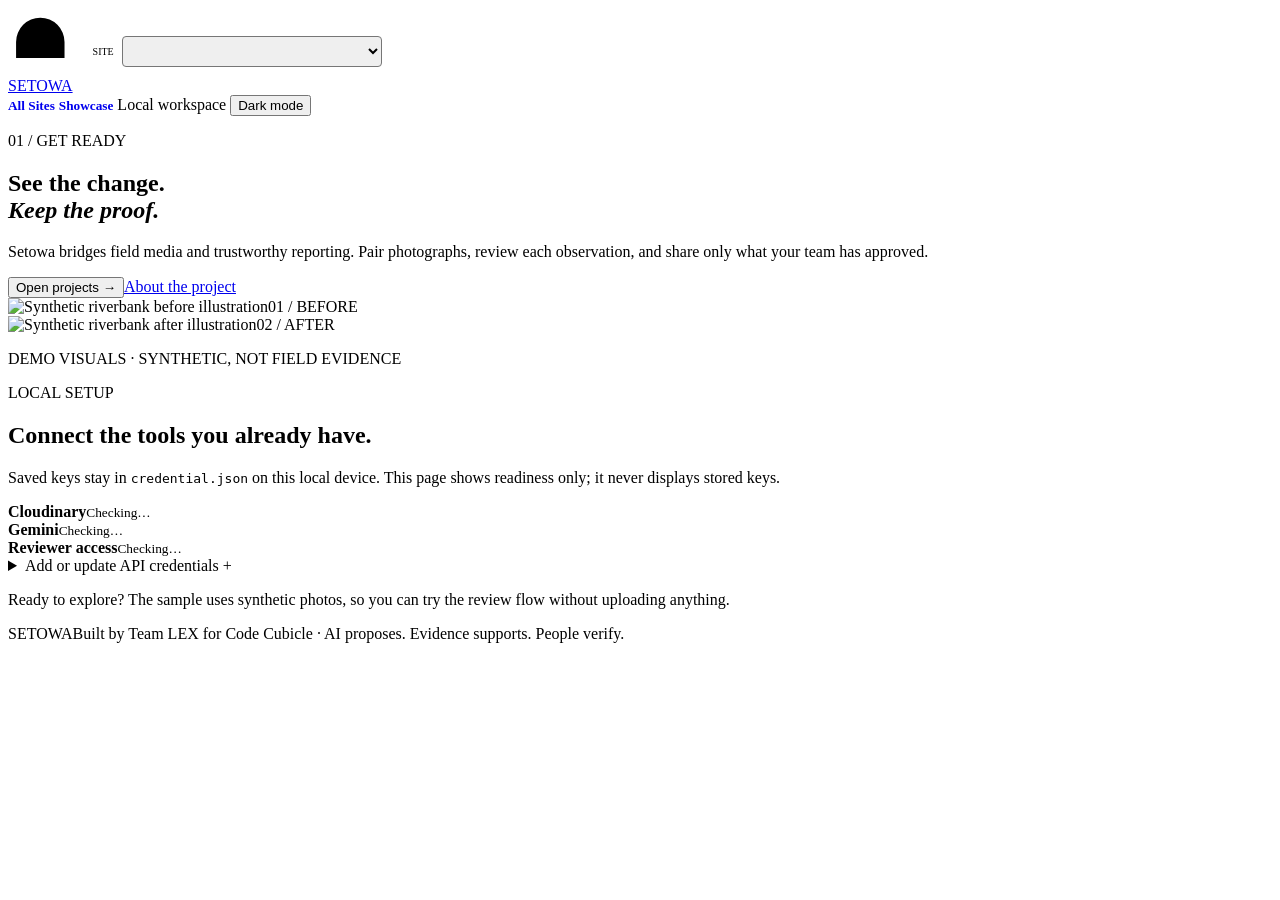
==== backend/app/demo/index.html @ f1ac45c8 "feat: prepare semantic discovery and gated pilot workspace" ====
<!doctype html>
<html lang="en">
<head>
  <meta charset="utf-8">
  <meta name="viewport" content="width=device-width, initial-scale=1">
  <meta name="referrer" content="no-referrer">
  <meta name="description" content="Setowa helps teams turn cleanup media into reviewed, evidence-linked reports.">
  <title>Setowa — Evidence workspace</title>
  <link rel="icon" href="/demo/favicon.svg" type="image/svg+xml">
  <link rel="stylesheet" href="/demo/styles.css?v=6">
  <script src="/demo/app.js?v=6" defer></script>
</head>
<body>
  <header class="topbar">
    <div style="display:flex; align-items:center; gap:20px; flex-wrap:wrap;">
      <a class="brand" href="/showcase/" aria-label="Setowa home"><svg class="brand-symbol" viewBox="0 0 40 40" aria-hidden="true"><path d="M5 31V21a15 15 0 0 1 30 0v10M5 31h30"/></svg><span>SETOWA</span></a>
      <div id="topbar-project-container" style="display:flex; align-items:center; gap:8px;">
        <label for="topbar-site-select" class="kicker" style="margin:0; font-size:10px;">SITE</label>
        <select id="topbar-site-select" aria-label="Select active site" style="margin:0; padding:6px 10px; font-size:13px; font-weight:600; min-width:260px; max-width:380px; border-radius:4px;"></select>
      </div>
    </div>
    <nav class="top-actions" aria-label="Primary navigation">
      <a id="nav-projects" href="#projects" class="top-action-link" style="text-decoration:none; font-size:0.83rem; font-weight:700;">All Sites</a>
      <a href="/showcase/" class="top-action-link" style="text-decoration:none; font-size:0.83rem; font-weight:700;">Showcase</a>
      <span id="session-label" class="session-label">Local workspace</span>
      <button id="theme-toggle" class="theme-toggle" type="button" aria-label="Switch to dark mode">Dark mode</button>
    </nav>
  </header>

  <main>
    <p id="notice" class="notice" role="status" aria-live="polite" hidden></p>

    <section id="setup-page" class="page setup-page" aria-labelledby="setup-title">
      <div class="setup-hero">
        <div class="hero-copy">
          <p class="kicker">01 / GET READY</p>
          <h1 id="setup-title">See the change.<br><em>Keep the proof.</em></h1>
          <p class="hero-lede">Setowa bridges field media and trustworthy reporting. Pair photographs, review each observation, and share only what your team has approved.</p>
          <div class="hero-actions"><button id="enter-workspace" class="button primary" type="button">Open projects <span aria-hidden="true">→</span></button><a class="text-link" href="/showcase/">About the project</a></div>
        </div>
        <div class="hero-visual" aria-label="Preview of the synthetic riverbank before and after images">
          <div class="hero-photo"><img src="/demo/sample-media/river-before-synthetic.png" alt="Synthetic riverbank before illustration"><span>01 / BEFORE</span></div>
          <div class="hero-photo second"><img src="/demo/sample-media/river-after-synthetic.png" alt="Synthetic riverbank after illustration"><span>02 / AFTER</span></div>
          <p>DEMO VISUALS · SYNTHETIC, NOT FIELD EVIDENCE</p>
        </div>
      </div>

      <div class="setup-lower">
        <div class="setup-intro"><p id="setup-mode-label" class="kicker">LOCAL SETUP</p><h2 id="setup-mode-title">Connect the tools you already have.</h2><p id="setup-mode-description">Saved keys stay in <code>credential.json</code> on this local device. This page shows readiness only; it never displays stored keys.</p></div>
        <div class="setup-panel">
          <div class="service-status"><div><span id="cloudinary-dot" class="status-dot"></span><strong>Cloudinary</strong><small id="cloudinary-status">Checking…</small></div><div><span id="gemini-dot" class="status-dot"></span><strong>Gemini</strong><small id="gemini-status">Checking…</small></div><div><span id="reviewer-dot" class="status-dot"></span><strong>Reviewer access</strong><small id="reviewer-status">Checking…</small></div></div>
          <form id="pilot-token-form" class="pilot-token-form" autocomplete="off" hidden><label for="pilot-token">Reviewer token<input id="pilot-token" type="password" autocomplete="off" spellcheck="false" required placeholder="Enter your pilot reviewer token"></label><button class="button primary" type="submit">Connect to workspace →</button><p class="meta">The token stays in this tab's memory and clears on reload. Provider keys belong in the Render service configuration, never in this form.</p></form>
          <details id="credential-details" class="credential-details"><summary>Add or update API credentials <span aria-hidden="true">+</span></summary>
            <form id="credential-form" autocomplete="off">
              <p>Leave a field blank to keep its saved value. Provider keys are never sent back to this page.</p>
              <div class="form-grid"><label>Cloud name<input name="cloud_name" autocomplete="off" placeholder="Your Cloudinary cloud name"></label><label>Cloudinary API key<input name="cloudinary_api_key" type="password" autocomplete="new-password" placeholder="Leave blank to keep saved key"></label><label>Cloudinary API secret<input name="cloudinary_api_secret" type="password" autocomplete="new-password" placeholder="Leave blank to keep saved secret"></label><label>Gemini API key <span class="optional">optional</span><input name="gemini_api_key" type="password" autocomplete="new-password" placeholder="Leave blank to keep saved key"></label></div>
              <button class="button secondary" type="submit">Save credentials locally</button>
            </form>
          </details>
          <p class="setup-help">Ready to explore? The sample uses synthetic photos, so you can try the review flow without uploading anything.</p>
        </div>
      </div>
    </section>

    <section id="projects-page" class="page projects-page" aria-labelledby="projects-title" hidden>
      <div class="page-heading"><div><p class="kicker">02 / PROJECT LIBRARY</p><h1 id="projects-title">Your cleanup sites<span class="period">.</span></h1><p>Choose a project, then open a site and its dated visits.</p><label for="library-project-select">Project<select id="library-project-select" aria-label="Filter sites by project"></select></label></div><div style="display:flex;gap:8px;flex-wrap:wrap;"><button id="new-parent-project-button" class="button secondary" type="button">+ New project</button><button id="new-project-button" class="button secondary" type="button">+ New site</button></div></div>
      <div id="project-list" class="project-grid" aria-live="polite"></div>
      <section id="new-parent-project-panel" class="new-project-panel" hidden aria-labelledby="new-parent-project-title">
        <div><p class="kicker">NEW PROJECT</p><h2 id="new-parent-project-title">Group your cleanup sites.</h2></div>
        <form id="parent-project-form" class="project-form"><div class="form-grid"><label>Project name<input name="name" required maxlength="120" placeholder="Coastal cleanup program"></label><label>Project ID<input name="id" required pattern="[a-z0-9][a-z0-9_-]{0,63}" placeholder="coastal-cleanup"></label><label class="full-width">Description<textarea name="description" maxlength="600" rows="2"></textarea></label></div><button class="button primary" type="submit">Create project →</button></form>
      </section>
      <section id="new-project-panel" class="new-project-panel" hidden aria-labelledby="new-project-title">
        <div><p class="kicker">NEW SITE</p><h2 id="new-project-title">Name the place you’re documenting.</h2><p>Choose its parent project, then record dated visits and media.</p></div>
        <form id="site-form" class="project-form"><div class="form-grid"><label>Project<select name="project_id" id="site-project-select" required></select></label><label>Site name<input name="name" required maxlength="120" placeholder="River Bend cleanup"></label><label>Site ID<input name="id" required pattern="[a-z0-9][a-z0-9_-]{0,63}" placeholder="river-bend"></label><label>Location<input name="location" maxlength="120" placeholder="Area, city or coordinates"></label><label class="full-width">What is this site documenting?<textarea name="description" maxlength="600" rows="3" placeholder="A short description of the site and cleanup work"></textarea></label></div><button class="button primary" type="submit">Create site <span aria-hidden="true">→</span></button></form>
      </section>
    </section>

    <section id="project-page" class="page project-page" aria-labelledby="project-title" hidden>
      <div class="project-heading">
        <div class="project-heading-row">
          <div>
            <div style="display:flex; align-items:center; gap:10px; margin-bottom:6px; flex-wrap:wrap;">
              <a href="#projects" class="back-link" style="margin:0;">← All sites</a>
              <span style="color:var(--line,#445047); font-size:12px;">|</span>
              <p id="project-kicker" class="kicker" style="margin:0;">SETOWA SITE WORKSPACE</p>
              <span style="color:var(--line,#445047); font-size:12px;">|</span>
              <label for="site-select" style="font-size:12px; margin:0; display:flex; align-items:center; gap:6px;">
                <span class="meta" style="font-size:11px; text-transform:uppercase; letter-spacing:0.5px;">Site:</span>
                <select id="site-select" aria-label="Select cleanup site" style="padding:2px 8px; border-radius:4px; font-size:12px; font-weight:600; background:var(--surface,#fff); color:var(--text,#111); border:1px solid var(--line,#ddd);"></select>
              </label>
            </div>
            <h1 id="project-title">Loading project…</h1>
            <p id="project-subtitle"></p>
          </div>
          <div style="display:flex; flex-direction:column; align-items:flex-end; gap:8px;">
            <span id="project-badge" class="project-badge">EVIDENCE RECORD</span>
            <div id="integration-status" class="sidebar-status" style="font-size:11px; text-align:right; margin:0; padding:0; border:0;"></div>
          </div>
        </div>

        <!-- SETOWA 5-Stage Primary Workspace Navigation -->
        <nav class="workspace-main-nav" aria-label="SETOWA Platform Stages">
          <button data-tab="media-library" class="tab-button workspace-nav-btn active" id="nav-btn-media" type="button">
            <span class="nav-step">01</span>
            <div class="nav-text">
              <strong>Media</strong>
              <small>Pipeline &amp; Frame Analytics</small>
            </div>
          </button>
          <button data-tab="skills" class="tab-button workspace-nav-btn" id="nav-btn-skills" type="button">
            <span class="nav-step">02</span>
            <div class="nav-text">
              <strong>Skills</strong>
              <small>Runtime Registry &amp; Tester</small>
            </div>
          </button>
          <button data-tab="workflows" class="tab-button workspace-nav-btn" id="nav-btn-workflows" type="button">
            <span class="nav-step">03</span>
            <div class="nav-text">
              <strong>Workflows</strong>
              <small>Visual Studio DAG</small>
            </div>
          </button>
          <button data-tab="review" class="tab-button workspace-nav-btn" id="nav-btn-review" type="button">
            <span class="nav-step">04</span>
            <div class="nav-text">
              <strong>Review &amp; Evidence</strong>
              <small>Verification &amp; Trust Layer</small>
            </div>
          </button>
          <button data-tab="impact" class="tab-button workspace-nav-btn" id="nav-btn-impact" type="button">
            <span class="nav-step">05</span>
            <div class="nav-text">
              <strong>Impact Story</strong>
              <small>Timeline &amp; Public Share</small>
            </div>
          </button>
          <button data-tab="discovery" class="tab-button workspace-nav-btn" type="button">
            <span class="nav-step">06</span><div class="nav-text"><strong>Discover</strong><small>Semantic evidence search</small></div>
          </button>
          <button data-tab="campaign" class="tab-button workspace-nav-btn" type="button">
            <span class="nav-step">07</span><div class="nav-text"><strong>Campaign</strong><small>Grounded drafts</small></div>
          </button>
        </nav>
      </div>

      <div class="project-layout full-width-layout">
        <div class="project-content full-width-content">
          <div id="synthetic-banner" class="synthetic-banner" hidden><strong>Demo scenario</strong><span>This workspace contains synthetic or unverified media. Dates and field claims are illustrative, and no impact is established.</span></div>


          <section id="tab-overview" class="tab-panel" aria-labelledby="overview-title">
            <div class="content-title"><p class="kicker">PROJECT OVERVIEW</p><h2 id="overview-title">A record of what changed.</h2><p id="overview-description"></p></div>
            <div class="summary-grid" aria-label="Project summary"><div><strong id="visit-count">0</strong><span>Visits</span></div><div><strong id="photo-count">0</strong><span>Photos</span></div><div><strong id="observation-count">0</strong><span>Observations</span></div><div><strong id="approved-count">0</strong><span>Approved</span></div></div>
            <div class="overview-columns"><div class="paper-card"><p class="kicker">YOUR NEXT STEP</p><h3 id="next-step-title">Start with a visit</h3><p id="next-step-copy">Record when this site was visited and add permissioned photos.</p><button id="next-step-button" class="button primary" type="button">Continue →</button></div><div class="paper-card muted-card"><p class="kicker">THE METHOD</p><ol class="method-list"><li><span>01</span> Record visits and photos</li><li><span>02</span> Compare the same location</li><li><span>03</span> Approve or reject observations</li><li><span>04</span> Export reviewed evidence</li></ol></div></div>
            <details class="details-editor"><summary>Edit project details</summary><form id="site-edit-form" class="project-form"><div class="form-grid"><label>Project name<input name="name" required maxlength="120"></label><label>Location<input name="location" maxlength="120"></label><label class="full-width">Description<textarea name="description" maxlength="600" rows="3"></textarea></label></div><button class="button secondary" type="submit">Save project details</button></form></details>
          </section>

          <section id="tab-visits" class="tab-panel" hidden aria-labelledby="visits-title"><div class="content-title"><p class="kicker">01 / FIELD RECORD</p><h2 id="visits-title">Visits & photographs.</h2><p>One date per visit. Use photos you have permission to upload.</p></div>
            <form id="visit-form" class="paper-card compact-form"><div class="form-grid"><label>Visit date<input name="visited_on" type="date" required></label><label>Visit label<input name="label" required maxlength="120" placeholder="Before cleanup"></label></div><button class="button primary" type="submit">Add visit</button></form>
            <label class="search-label">Search visits or photo sources<input id="media-filter" type="search" placeholder="Type a date, visit, or source"></label><div id="visits" class="visit-grid empty">No visits yet.</div>
          </section>

          <section id="tab-media-library" class="tab-panel" hidden aria-labelledby="media-library-title">
            <div class="content-title">
              <p class="kicker">01B / MEDIA ASSET PIPELINE</p>
              <h2 id="media-library-title">Media library & bulk ingestion.</h2>
              <p>Store, transform, and deliver environmental evidence via Cloudinary with derived poster frames, responsive previews, and video processing.</p>
            </div>

            <div class="media-library-toolbar">
              <div class="media-filters">
                <label>Media Type
                  <select id="media-type-filter">
                    <option value="">All media (Images & Videos)</option>
                    <option value="image">Images only</option>
                    <option value="video">Videos only</option>
                  </select>
                </label>
                <label>Permission Status
                  <select id="media-perm-filter">
                    <option value="">All permissions</option>
                    <option value="granted">Granted</option>
                    <option value="pending_verification">Pending verification</option>
                    <option value="revoked">Revoked</option>
                  </select>
                </label>
                <label>AI Intelligence
                  <select id="media-ai-status-filter">
                    <option value="">All AI status</option>
                    <option value="analyzed">Analyzed</option>
                    <option value="uncertain">Uncertain</option>
                    <option value="insufficient_evidence">Insufficient evidence</option>
                    <option value="unanalyzed">Unanalyzed</option>
                  </select>
                </label>
                <label class="media-search-label">Search collection
                  <input id="media-search-input" type="search" placeholder="Search by filename, source, or ID...">
                </label>
                <label class="media-tag-label">AI Tag / Signal
                  <input id="media-tag-input" type="search" placeholder="Filter by tag (vegetation, debris...)...">
                </label>
              </div>
            </div>

            <details id="bulk-upload-details" class="bulk-upload-panel paper-card">
              <summary><strong>+ Bulk Ingest Media Collection</strong> <span>Upload multiple files ▾</span></summary>
              <form id="bulk-upload-form" class="bulk-form">
                <p>Select multiple photographs (JPEG, PNG, WebP) and MP4/WebM videos. The Setowa media pipeline uploads directly to Cloudinary, extracts metadata and duration, generates responsive previews and video poster frames, and links the collection to this project.</p>
                <div class="form-grid">
                  <label class="full-width">Media Files (Multiple images or videos)
                    <input id="bulk-files-input" type="file" multiple accept="image/jpeg,image/png,image/webp,video/mp4,video/webm,video/quicktime" required>
                  </label>
                  <label>Collection Date
                    <input id="bulk-date-input" type="date" required>
                  </label>
                  <label>Permission Status
                    <select id="bulk-perm-select">
                      <option value="granted">Granted (Verified consent)</option>
                      <option value="pending_verification">Pending verification</option>
                      <option value="revoked">Revoked</option>
                    </select>
                  </label>
                  <label class="full-width">Source Attribution
                    <input id="bulk-source-input" maxlength="200" required placeholder="e.g. Ranger Drone Sweep / Cleanup Team Volunteer">
                  </label>
                </div>
                <div class="bulk-actions-row">
                  <button id="bulk-submit-btn" class="button primary" type="submit">Ingest Collection to Cloudinary →</button>
                  <span id="bulk-upload-status" class="bulk-status-text"></span>
                </div>
                <div id="bulk-results-box" class="bulk-results-box" hidden></div>
              </form>
            </details>

            <div id="media-library-grid" class="media-library-grid empty">No media assets found.</div>
          </section>

          <section id="tab-skills" class="tab-panel" hidden aria-labelledby="skills-title">
            <div class="content-title">
              <p class="kicker">01C / VISUAL INTELLIGENCE SKILLS</p>
              <h2 id="skills-title">Setowa Skill Registry & Runtime.</h2>
              <p>Reusable, versioned visual-AI and deterministic capabilities consuming typed inputs and producing structured, verifiable outputs.</p>
            </div>

            <div class="skills-header-row">
              <span class="skills-count-badge" id="skills-count-badge">2 Skills Registered</span>
              <p class="skills-disclaimer">ℹ Skills declare typed inputs, outputs, and permissions. AI confidence reflects model certainty, not factual accuracy.</p>
            </div>

            <div id="skills-list-grid" class="skills-grid"></div>

            <div id="skill-tester-panel" class="skill-tester-panel paper-card" hidden>
              <div class="tester-header">
                <div>
                  <h3 id="tester-skill-title">Test Skill</h3>
                  <p id="tester-skill-desc"></p>
                </div>
                <button type="button" id="close-tester-btn" class="button button-small secondary">✕ Close</button>
              </div>
              <form id="skill-test-form">
                <div id="tester-inputs-container" class="form-grid"></div>
                <div class="tester-actions-row">
                  <button id="run-skill-btn" class="button primary" type="submit">Execute Skill →</button>
                  <span id="skill-run-status" class="bulk-status-text"></span>
                </div>
              </form>
              <div id="skill-run-output" class="skill-run-output" hidden>
                <h4>Execution Result</h4>
                <div class="skill-result-meta" id="skill-result-meta"></div>
                <pre id="skill-result-json" class="report-json-view"></pre>
              </div>
            </div>
          </section>

          <section id="tab-workflows" class="tab-panel" hidden aria-labelledby="workflows-title">
            <div class="content-title">
              <p class="kicker">01D / COMPOSABLE WORKFLOW STUDIO</p>
              <h2 id="workflows-title">Visual Workflow Engine & Builder.</h2>
              <p>Compose reusable Setowa Skills into declarative Directed Acyclic Graph (DAG) pipelines with dependency tracking and topological execution.</p>
            </div>

            <!-- Workflow Studio Toolbar -->
            <div class="wf-toolbar paper-card">
              <div class="wf-toolbar-left">
                <label class="wf-select-label">Workflow:
                  <select id="wf-selector"></select>
                </label>
                <input id="wf-name-input" type="text" placeholder="Workflow Name" class="wf-name-input" value="New Workflow">
                <input id="wf-version-input" type="text" placeholder="1.0.0" class="wf-version-input" value="1.0.0" style="width: 70px;">
              </div>
              <div class="wf-toolbar-right">
                <span id="wf-status-badge" class="badge">Draft</span>
                <button id="wf-new-btn" type="button" class="button secondary button-small">+ New</button>
                <button id="wf-validate-btn" type="button" class="button secondary button-small">Validate</button>
                <button id="wf-save-btn" type="button" class="button secondary button-small">Save</button>
                <button id="wf-run-btn" type="button" class="button primary button-small">▶ Run</button>
                <button id="wf-clear-btn" type="button" class="button secondary button-small">Clear</button>
              </div>
            </div>

            <div id="wf-validation-alert" class="pair-warning" hidden></div>

            <!-- Workflow 3-Column Studio -->
            <div class="wf-studio-grid">
              <!-- Left: Skill Palette -->
              <div class="wf-palette-col paper-card">
                <div class="wf-col-header">
                  <h4>Skill Palette</h4>
                  <small>Click to add node</small>
                </div>
                <div id="wf-palette-list" class="wf-palette-list"></div>
              </div>

              <!-- Center: Interactive Canvas -->
              <div class="wf-canvas-col paper-card">
                <div class="wf-col-header">
                  <h4>DAG Canvas</h4>
                  <small id="wf-canvas-meta">0 nodes, 0 edges</small>
                </div>
                <div id="wf-canvas-container" class="wf-canvas-container">
                  <svg id="wf-canvas-svg" class="wf-canvas-svg"></svg>
                  <div id="wf-canvas-nodes" class="wf-canvas-nodes">
                    <div id="wf-canvas-empty" class="wf-canvas-empty">
                      <p><strong>Canvas is empty</strong></p>
                      <p>Select a skill from the palette on the left or load an existing workflow from the toolbar above.</p>
                    </div>
                  </div>
                </div>
              </div>

              <!-- Right: Node Inspector -->
              <div class="wf-inspector-col paper-card">
                <div class="wf-col-header">
                  <h4>Node Inspector</h4>
                </div>
                <div id="wf-inspector-content" class="wf-inspector-content">
                  <p class="muted">Select a node on the canvas to configure its inputs and connections.</p>
                </div>
              </div>
            </div>

            <!-- Bottom: Execution & Results Panel -->
            <div id="wf-execution-panel" class="wf-execution-panel paper-card">
              <div class="wf-exec-header">
                <div>
                  <h3>Workflow Execution</h3>
                  <p>Trigger execution with typed inputs and inspect topological step results.</p>
                </div>
                <div id="wf-exec-status-badge" class="badge">Idle</div>
              </div>

              <form id="wf-exec-form" class="compact-form">
                <div id="wf-exec-inputs" class="form-grid"></div>
                <div class="bulk-actions-row">
                  <button id="wf-exec-submit-btn" class="button primary" type="submit">Execute Workflow →</button>
                  <span id="wf-exec-status-text" class="bulk-status-text"></span>
                </div>
              </form>

              <div id="wf-exec-results" class="wf-exec-results" hidden>
                <div class="wf-exec-metrics-row">
                  <div><strong>Status:</strong> <span id="wf-res-status"></span></div>
                  <div><strong>Duration:</strong> <span id="wf-res-duration"></span></div>
                  <div><strong>Execution ID:</strong> <code id="wf-res-id"></code></div>
                </div>
                <h4>Topological Step Results</h4>
                <div id="wf-res-steps" class="wf-res-steps-grid"></div>
                <div class="wf-res-details-box">
                  <h4>Selected Step Details</h4>
                  <pre id="wf-step-detail-json" class="report-json-view">Click any step above to inspect its inputs, outputs, errors, and telemetry.</pre>
                </div>
              </div>
            </div>
          </section>

          <section id="tab-compare" class="tab-panel" hidden aria-labelledby="pair-title">
            <div class="evidence-subnav" aria-label="Review and evidence sub-sections">
              <button type="button" class="evidence-subnav-btn active" data-sub="compare" onclick="location.hash=location.hash.replace(/\/[a-z-]+$/, '/compare')">⇄ 01 Compare Pairs &amp; AI Draft</button>
              <button type="button" class="evidence-subnav-btn" data-sub="review" onclick="location.hash=location.hash.replace(/\/[a-z-]+$/, '/review')">✓ 02 Human Review &amp; Approval</button>
              <button type="button" class="evidence-subnav-btn" data-sub="report" onclick="location.hash=location.hash.replace(/\/[a-z-]+$/, '/report')">📄 03 Reviewed Report &amp; Records</button>
            </div>
            <div class="content-title"><p class="kicker">04A / VISUAL COMPARISON</p><h2 id="pair-title">Put two moments side by side.</h2><p>Choose photos from different visits to the same site. The AI may refuse an unreliable comparison.</p></div>
            <div class="pair-grid">
              <label>Before photo
                <select id="before-select"></select>
                <div id="before-card" class="pair-provenance-card" hidden>
                  <div class="provenance-img-wrap"><img id="before-preview" class="pair-preview" alt="Before selection preview"><button type="button" class="zoom-btn" data-target="before-preview" aria-label="Zoom before image">⤢ Enlarge</button></div>
                  <div class="provenance-info"><div class="provenance-header"><strong>Before Visit</strong><span id="before-perm-badge" class="badge granted">Granted</span></div><p id="before-visit-info" class="meta"></p><p id="before-source-info" class="meta"></p><span class="cloudinary-tag">☁ Cloudinary Verified</span></div>
                </div>
              </label>
              <label>After photo
                <select id="after-select"></select>
                <div id="after-card" class="pair-provenance-card" hidden>
                  <div class="provenance-img-wrap"><img id="after-preview" class="pair-preview" alt="After selection preview"><button type="button" class="zoom-btn" data-target="after-preview" aria-label="Zoom after image">⤢ Enlarge</button></div>
                  <div class="provenance-info"><div class="provenance-header"><strong>After Visit</strong><span id="after-perm-badge" class="badge granted">Granted</span></div><p id="after-visit-info" class="meta"></p><p id="after-source-info" class="meta"></p><span class="cloudinary-tag">☁ Cloudinary Verified</span></div>
                </div>
              </label>
            </div>
            <div id="pair-validation-warning" class="pair-warning" hidden></div>
            <div class="stage-toggle-row"><span>Comparison display:</span><button id="toggle-stage-view" class="button button-small secondary" type="button">Switch to Reveal Slider</button></div>
            <div id="comparison-stage" class="comparison-stage" hidden><img id="comparison-after" alt="Selected after image"><img id="comparison-before" alt="Selected before image"><span class="comparison-label before-label">Before</span><span class="comparison-label after-label">After</span><label class="comparison-control">Drag to reveal<input id="comparison-range" type="range" min="0" max="100" value="50" aria-label="Reveal before versus after image"></label></div>
            <div class="compare-actions"><button id="compare" class="button primary" type="button">Compare and draft observation</button><p id="compare-hint">A valid pair needs two dated photos.</p></div>
          </section>

          <section id="tab-review" class="tab-panel" hidden aria-labelledby="review-title">
            <div class="evidence-subnav" aria-label="Review and evidence sub-sections">
              <button type="button" class="evidence-subnav-btn" data-sub="compare" onclick="location.hash=location.hash.replace(/\/[a-z-]+$/, '/compare')">⇄ 01 Compare Pairs &amp; AI Draft</button>
              <button type="button" class="evidence-subnav-btn active" data-sub="review" onclick="location.hash=location.hash.replace(/\/[a-z-]+$/, '/review')">✓ 02 Human Review &amp; Approval</button>
              <button type="button" class="evidence-subnav-btn" data-sub="report" onclick="location.hash=location.hash.replace(/\/[a-z-]+$/, '/report')">📄 03 Reviewed Report &amp; Records</button>
            </div>
            <div class="content-title"><p class="kicker">04B / HUMAN REVIEW</p><h2 id="review-title">Decide what the evidence supports.</h2><p>AI drafts are proposals only. Only human-approved text enters the official report.</p></div>
            <div id="observations" class="observation-list empty">No observations yet.</div>
          </section>

          <section id="tab-report" class="tab-panel" hidden aria-labelledby="report-title">
            <div class="evidence-subnav" aria-label="Review and evidence sub-sections">
              <button type="button" class="evidence-subnav-btn" data-sub="compare" onclick="location.hash=location.hash.replace(/\/[a-z-]+$/, '/compare')">⇄ 01 Compare Pairs &amp; AI Draft</button>
              <button type="button" class="evidence-subnav-btn" data-sub="review" onclick="location.hash=location.hash.replace(/\/[a-z-]+$/, '/review')">✓ 02 Human Review &amp; Approval</button>
              <button type="button" class="evidence-subnav-btn active" data-sub="report" onclick="location.hash=location.hash.replace(/\/[a-z-]+$/, '/report')">📄 03 Reviewed Report &amp; Records</button>
            </div>
            <div class="content-title"><p class="kicker">04C / FINAL OUTPUT</p><h2 id="report-title">A report with receipts.</h2><p>Only reviewed observations and measurements you explicitly record appear in the export.</p></div>
            <div class="paper-card report-card"><p class="kicker">REPORT STATUS</p><strong id="report-count">No approved observations yet.</strong><p class="report-rule-note">ℹ Trust Rule: Unapproved AI observations are strictly excluded from all report outputs.</p><div class="report-button-row"><button id="export" class="button primary" type="button">Download Markdown report (.md)</button><button id="toggle-json-report" class="button secondary" type="button">View Raw JSON</button></div></div>
            <div id="report-live-preview" class="report-live-preview"></div>
            <pre id="report-json-view" class="report-json-view" hidden></pre>
            <div class="content-title smaller"><h3>Record a measured outcome</h3><p>Optional. Photos cannot establish weight or other quantities on their own.</p></div>
            <form id="measurement-form" class="paper-card measurement-form"><div class="form-grid"><label>Visit<select id="measurement-visit" name="visit_id" required></select></label><label>What was measured<input name="label" maxlength="120" required placeholder="Collected litter"></label><label>Quantity<input name="quantity" type="number" min="0.01" step="any" required placeholder="12"></label><label>Unit<select name="unit"><option value="kg">kg</option><option value="bags">bags</option><option value="items">items</option></select></label><label class="full-width">Source or record<input name="source" maxlength="200" required placeholder="Scale log / signed field note"></label></div><button class="button secondary" type="submit">Save measurement</button></form><div id="measurements" class="measurement-list"></div>
          </section>

          <section id="tab-impact" class="tab-panel" hidden aria-labelledby="impact-title">
            <div class="content-title">
              <p class="kicker">05 / SUSTAINABILITY TIMELINE</p>
              <h2 id="impact-title">Impact Story & Timeline.</h2>
              <p>Review persisted project media, video frame evidence, and reviewer-approved observations in a traceable timeline.</p>
            </div>

            <!-- Project Impact Header / Metrics -->
            <div class="paper-card impact-header-card">
              <div class="impact-header-top">
                <div>
                  <p class="kicker">PROJECT DOSSIER</p>
                  <h3 id="impact-project-name">Impact Dossier</h3>
                  <p id="impact-date-range" class="meta">Date range: Calculating...</p>
                </div>
                <div class="impact-actions">
                  <button id="btn-top-open-public" class="button button-small secondary" type="button" hidden title="Open public presentation">🔗 Public View</button>
                  <button id="btn-generate-impact" class="button primary" type="button">Generate Story →</button>
                  <button id="btn-refresh-impact" class="button secondary" type="button">Refresh</button>
                </div>
              </div>
              <div class="summary-grid impact-metrics-grid" aria-label="Impact story metrics">
                <div><strong id="impact-metric-events">0</strong><span>Timeline Events</span></div>
                <div><strong id="impact-metric-media">0</strong><span>Assets Linked</span></div>
                <div><strong id="impact-metric-verified">0</strong><span>Approved Findings</span></div>
                <div><strong id="impact-metric-measurements">0</strong><span>Measurements</span></div>
              </div>
            </div>

            <!-- Grounded Narrative Card -->
            <div id="impact-narrative-panel" class="paper-card impact-narrative-card">
              <div class="impact-section-header">
                <div>
                  <p class="kicker">GROUNDED SYNTHESIS</p>
                  <h3>Evidence Summary</h3>
                </div>
                <div class="impact-status-controls">
                  <span id="impact-status-pill" class="badge approved">Draft</span>
                  <select id="impact-status-select" class="impact-status-dropdown" title="Change Story Status">
                    <option value="draft">Status: Draft</option>
                    <option value="in_review">Status: In Review</option>
                    <option value="published">Status: Published</option>
                  </select>
                </div>
              </div>

              <!-- Public Sharing Bar (Milestone T018) -->
              <div id="impact-share-bar" class="impact-share-bar" style="margin-top: 14px; padding: 12px 14px; background: rgba(0,0,0,0.03); border: 1px solid var(--border, #e2e8f0); border-radius: 6px; display: flex; align-items: center; justify-content: space-between; gap: 12px; flex-wrap: wrap;">
                <div class="share-info" style="display: flex; align-items: center; gap: 8px; font-size: 13px;">
                  <span id="share-status-icon">🔒</span>
                  <span id="share-status-label" style="font-weight: 600;">Private</span>
                  <span id="share-url-display" class="meta" style="word-break: break-all;">Story must be published to share publicly.</span>
                </div>
                <div id="share-actions-group" class="share-actions-group" style="display: flex; gap: 8px;">
                  <button id="btn-open-public-story" class="button button-small primary" type="button" disabled title="Open read-only public story presentation">🔗 Open Public Story</button>
                  <button id="btn-copy-share-link" class="button button-small secondary" type="button" disabled title="Copy shareable public link">📋 Copy Link</button>
                  <button id="btn-rotate-share-link" class="button button-small secondary" type="button" disabled title="Rotate share token (invalidates old link)">🔄 Rotate</button>
                  <button id="btn-revoke-share-link" class="button button-small secondary" type="button" disabled title="Revoke public access">🚫 Revoke</button>
                </div>
              </div>
              <div id="impact-narrative-text" class="impact-narrative-content">
                <p class="muted">No impact story generated yet. Click <strong>Generate Story</strong> above to synthesize your timeline and evidence records.</p>
              </div>
              <div id="impact-uncertainty-callout" class="uncertainty-callout warning" hidden>
                <strong>Observation & Verification Caveats</strong>
                <p id="impact-uncertainty-text"></p>
              </div>
            </div>

            <!-- Before / After Evidence Cards Section -->
            <div class="impact-section-heading">
              <div>
                <p class="kicker">COMPARATIVE PROOF</p>
                <h3>Before / After Evidence Cards</h3>
                <p>Side-by-side photographic pairs with Cloudinary links, review status, and reviewer provenance.</p>
              </div>
            </div>
            <div id="impact-cards-container" class="impact-cards-grid empty">
              No comparison records found for this project.
            </div>

            <!-- Chronological Timeline Section -->
            <div class="impact-section-heading">
              <div>
                <p class="kicker">CHRONOLOGICAL SPINE</p>
                <h3>Project Activity & Milestone Timeline</h3>
                <p>Recorded visits, media, observations, and measurements in chronological order.</p>
              </div>
            </div>
            <div id="impact-timeline-container" class="impact-timeline-spine">
              <div class="empty-state">No timeline events recorded yet.</div>
            </div>
          </section>
          <section id="tab-discovery" class="tab-panel" hidden aria-labelledby="discovery-title">
            <div class="content-title"><p class="kicker">06 / DISCOVERY</p><h2 id="discovery-title">Find the evidence.</h2><p>Ask in plain language across this project's media descriptions, approved observations, and recorded measurements. AI descriptions are labelled as unreviewed. Search uses Gemini API quota only when you submit a query; results are leads to inspect, not verified answers.</p></div>
            <form id="semantic-search-form" class="paper-card compact-form discovery-form">
              <label for="semantic-query">What are you looking for?<input id="semantic-query" type="search" minlength="3" maxlength="300" required placeholder="Where did the team document less visible litter?"></label>
              <button class="button primary" type="submit">Search evidence</button>
              <p class="meta discovery-form-note">Search ranks source records by meaning. Every hit carries its review status and a route back to its evidence.</p>
            </form>
            <div class="discovery-suggestions" aria-label="Example searches"><span class="meta">Try:</span><button type="button" data-search-example="Where did volunteers document visible litter?">Visible litter</button><button type="button" data-search-example="Which visits recorded a measured cleanup quantity?">Measured cleanup</button><button type="button" data-search-example="Show reviewed before and after observations">Reviewed changes</button></div>
            <p id="semantic-search-status" class="meta discovery-search-status" role="status">Enter a question to explore this project's evidence.</p>
            <button id="semantic-search-more" class="button secondary" type="button" hidden>Index the next 24 records and search again</button>
            <div id="semantic-search-results" class="discovery-results" aria-live="polite"></div>
          </section>
          <section id="tab-campaign" class="tab-panel" hidden aria-labelledby="campaign-title">
            <div class="content-title"><p class="kicker">07 / CAMPAIGN STUDIO</p><h2 id="campaign-title">Draft from the record.</h2><p>Generate copy from reviewer-approved observations and sourced measurements. Numerical claims in observation text are omitted; quantities come from measurement records. Nothing is posted automatically. Check every source and media permission before sharing.</p></div>
            <form id="campaign-form" class="paper-card compact-form">
              <label for="campaign-channel">Format<select id="campaign-channel"><option value="social">Social post</option><option value="newsletter">Newsletter</option><option value="volunteer_update">Volunteer update</option></select></label>
              <button class="button primary" type="submit">Generate draft</button>
            </form>
            <p id="campaign-status" class="meta" role="status"></p>
            <div id="campaign-drafts" class="discovery-results" aria-live="polite"></div>
          </section>
        </div>
      </div>
    </section>
  </main>
  <dialog id="lightbox-modal" class="lightbox-modal" aria-label="Evidence Media Lightbox">
    <div class="lightbox-content">
      <button id="lightbox-close" class="lightbox-close" type="button" aria-label="Close media preview">✕ Close</button>
      <img id="lightbox-img" alt="Enlarged field evidence photo">
      <video id="lightbox-video" controls playsinline style="display:none; max-width:80vw; max-height:70vh; border-radius:4px;"></video>
      <div class="lightbox-meta">
        <div>
          <h4 id="lightbox-title"></h4>
          <p id="lightbox-details"></p>
        </div>
        <div style="display:flex; gap:8px;">
          <span id="lightbox-type-badge" class="badge"></span>
          <span id="lightbox-badge" class="badge"></span>
        </div>
      </div>
    </div>
  </dialog>
  <dialog id="frames-modal" class="frames-modal" aria-label="Video Frame Analytics">
    <div class="frames-modal-content">
      <div class="frames-modal-header">
        <div>
          <span class="kicker">SETOWA FIELD VIDEO ANALYTICS</span>
          <h3 id="frames-modal-title">Frame Derivation &amp; Visual Observation</h3>
          <p id="frames-modal-subtitle" class="frames-meta"></p>
        </div>
        <button id="frames-close-btn" class="button quiet" type="button" aria-label="Close frame analytics">✕ Close</button>
      </div>

      <div class="frames-modal-body">
        <div class="frames-left-pane">
          <div class="frames-video-box">
            <video id="frames-video-player" controls playsinline></video>
          </div>

          <div class="paper-card frames-config-card">
            <h4>Sampling Strategy</h4>
            <div class="form-grid">
              <label>Strategy
                <select id="frame-strategy-select">
                  <option value="interval">Interval (Every N seconds)</option>
                  <option value="uniform">Uniform (N evenly spaced)</option>
                </select>
              </label>
              <label id="frame-param-label">Interval (Seconds)
                <input id="frame-param-input" type="number" min="0.5" max="30" step="0.5" value="2.0">
              </label>
              <label>Max Frame Limit
                <input id="frame-max-input" type="number" min="1" max="60" value="20">
              </label>
            </div>
            <div class="frames-actions-row">
              <button id="btn-extract-frames" class="button primary button-small" type="button">Extract Frames →</button>
              <span id="extract-status-text" class="status-indicator"></span>
            </div>
          </div>

          <div class="paper-card frames-analyze-card">
            <h4>Visual Intelligence (SkillRuntime)</h4>
            <p class="frames-info-note">Executes <code>field-frame-observation@1.0.0</code> via SETOWA SkillRuntime using Gemini vision intelligence.</p>
            <div class="frames-actions-row">
              <button id="btn-analyze-frames" class="button secondary button-small" type="button">Analyze All Extracted Frames</button>
              <span id="analyze-status-text" class="status-indicator"></span>
            </div>
          </div>
        </div>

        <div class="frames-right-pane">
          <div id="frames-summary-card" class="paper-card frames-summary-card" hidden>
            <div class="summary-card-header">
              <h4>Aggregated Video Observation</h4>
              <span id="summary-status-badge" class="badge"></span>
            </div>
            <p id="summary-text" class="summary-text"></p>
            <div class="summary-signals-wrap">
              <strong>Detected Signals:</strong>
              <div id="summary-signals-tags" class="summary-signals-tags"></div>
            </div>
            <div id="summary-warnings-box" class="summary-warnings-box" hidden></div>
          </div>

          <div class="timeline-header-row">
            <h4>Sampled Frames Timeline</h4>
            <span id="frames-count-badge" class="badge">0 frames</span>
          </div>
          <div id="frames-timeline-container" class="frames-timeline-container empty">
            No frames extracted yet. Choose a sampling strategy and click "Extract Frames".
          </div>
        </div>
      </div>
    </div>
  </dialog>
  <dialog id="intelligence-modal" class="lightbox-dialog frames-modal" aria-labelledby="intel-modal-title">
    <div class="lightbox-card frames-modal-card">
      <div class="lightbox-header">
        <div>
          <span class="kicker">01D / STRUCTURED AI MEDIA INTELLIGENCE</span>
          <h3 id="intel-modal-title">Media Intelligence & Provenance</h3>
        </div>
        <button id="close-intel-modal" class="button secondary button-small" type="button" aria-label="Close intelligence dialog">Close ✕</button>
      </div>

      <div class="frames-modal-body">
        <div class="frames-left-pane">
          <div class="frames-video-box">
            <img id="intel-preview-img" src="" alt="Media asset preview" style="max-height: 240px; width: 100%; object-fit: contain; border-radius: 4px;">
          </div>
          <div class="paper-card">
            <h4>Asset Provenance</h4>
            <div id="intel-provenance-info" class="meta" style="line-height: 1.6;"></div>
            <div class="frames-actions-row" style="margin-top: 12px;">
              <button id="btn-reanalyze-asset" class="button primary button-small" type="button">🔄 Re-analyze Asset</button>
              <span id="reanalyze-status-text" class="status-indicator"></span>
            </div>
          </div>
        </div>

        <div class="frames-right-pane">
          <div id="intel-details-card" class="paper-card">
            <div class="summary-card-header">
              <h4>Structured AI Findings</h4>
              <span id="intel-status-badge" class="badge"></span>
            </div>
            <p id="intel-description-text" class="summary-text" style="font-size: 15px; margin: 8px 0;"></p>
            
            <div style="margin: 12px 0;">
              <strong>Observations (Observed vs Inferred):</strong>
              <ul id="intel-observations-list" style="margin: 6px 0 12px 18px; padding: 0;"></ul>
            </div>

            <div class="summary-signals-wrap">
              <strong>Controlled Tags:</strong>
              <div id="intel-tags-container" class="summary-signals-tags" style="margin-top: 4px;"></div>
            </div>

            <div class="summary-signals-wrap" style="margin-top: 10px;">
              <strong>Visual Signals:</strong>
              <div id="intel-signals-container" class="summary-signals-tags" style="margin-top: 4px;"></div>
            </div>

            <div id="intel-activity-wrap" style="margin-top: 10px;" hidden>
              <strong>Activity Classification:</strong>
              <span id="intel-activity-pill" class="delivery-pill" style="margin-left: 6px;"></span>
            </div>

            <div id="intel-uncertainty-box" class="warning-callout" style="margin-top: 12px;" hidden>
              <strong>Uncertainty / Ambiguity:</strong>
              <p id="intel-uncertainty-text" style="margin: 4px 0 0 0;"></p>
            </div>

            <div id="intel-warnings-box" class="warning-callout" style="margin-top: 8px;" hidden>
              <strong>Quality Warnings:</strong>
              <ul id="intel-warnings-list" style="margin: 4px 0 0 16px; padding: 0;"></ul>
            </div>
          </div>

          <div style="margin-top: 16px;">
            <h4>Analysis History & Audit Trail</h4>
            <div id="intel-history-container" style="max-height: 180px; overflow-y: auto; font-size: 13px;"></div>
          </div>
        </div>
      </div>
    </div>
  </dialog>
  <footer><span>SETOWA</span><span>Built by Team LEX for Code Cubicle · AI proposes. Evidence supports. People verify.</span></footer>

</body>
</html>
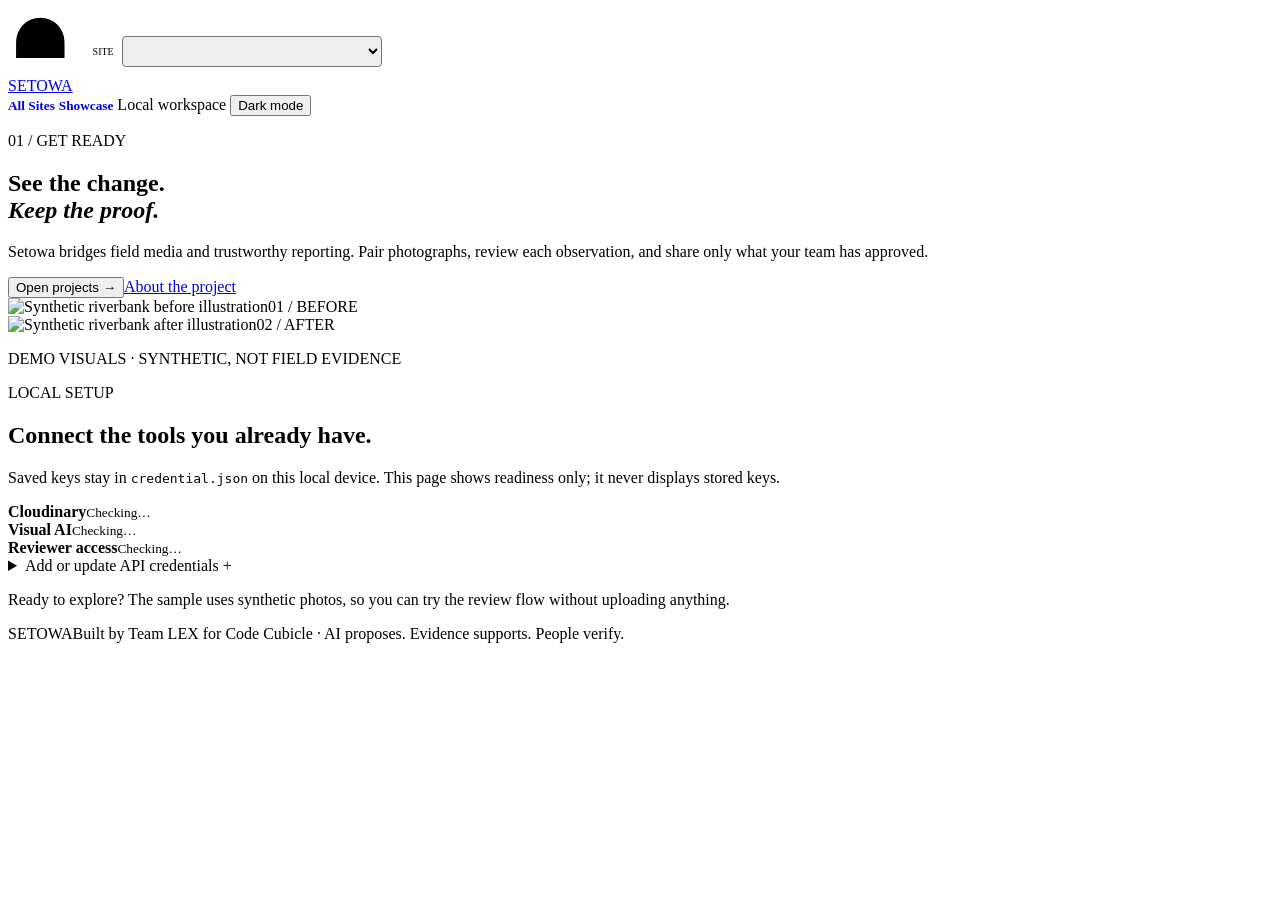
==== commit 85b38d35: "Add optional NVIDIA discovery, honest fallback, and PostgreSQL pilot support" ====
--- a/backend/app/demo/index.html
+++ b/backend/app/demo/index.html
@@ -7,7 +7,7 @@
   <meta name="description" content="Setowa helps teams turn cleanup media into reviewed, evidence-linked reports.">
   <title>Setowa — Evidence workspace</title>
   <link rel="icon" href="/demo/favicon.svg" type="image/svg+xml">
-  <link rel="stylesheet" href="/demo/styles.css?v=6">
+  <link rel="stylesheet" href="/demo/styles.css?v=7">
   <script src="/demo/app.js?v=6" defer></script>
 </head>
 <body>
@@ -48,7 +48,7 @@
       <div class="setup-lower">
         <div class="setup-intro"><p id="setup-mode-label" class="kicker">LOCAL SETUP</p><h2 id="setup-mode-title">Connect the tools you already have.</h2><p id="setup-mode-description">Saved keys stay in <code>credential.json</code> on this local device. This page shows readiness only; it never displays stored keys.</p></div>
         <div class="setup-panel">
-          <div class="service-status"><div><span id="cloudinary-dot" class="status-dot"></span><strong>Cloudinary</strong><small id="cloudinary-status">Checking…</small></div><div><span id="gemini-dot" class="status-dot"></span><strong>Gemini</strong><small id="gemini-status">Checking…</small></div><div><span id="reviewer-dot" class="status-dot"></span><strong>Reviewer access</strong><small id="reviewer-status">Checking…</small></div></div>
+          <div class="service-status"><div><span id="cloudinary-dot" class="status-dot"></span><strong>Cloudinary</strong><small id="cloudinary-status">Checking…</small></div><div><span id="gemini-dot" class="status-dot"></span><strong>Visual AI</strong><small id="gemini-status">Checking…</small></div><div><span id="reviewer-dot" class="status-dot"></span><strong>Reviewer access</strong><small id="reviewer-status">Checking…</small></div></div>
           <form id="pilot-token-form" class="pilot-token-form" autocomplete="off" hidden><label for="pilot-token">Reviewer token<input id="pilot-token" type="password" autocomplete="off" spellcheck="false" required placeholder="Enter your pilot reviewer token"></label><button class="button primary" type="submit">Connect to workspace →</button><p class="meta">The token stays in this tab's memory and clears on reload. Provider keys belong in the Render service configuration, never in this form.</p></form>
           <details id="credential-details" class="credential-details"><summary>Add or update API credentials <span aria-hidden="true">+</span></summary>
             <form id="credential-form" autocomplete="off">
@@ -521,11 +521,11 @@
             </div>
           </section>
           <section id="tab-discovery" class="tab-panel" hidden aria-labelledby="discovery-title">
-            <div class="content-title"><p class="kicker">06 / DISCOVERY</p><h2 id="discovery-title">Find the evidence.</h2><p>Ask in plain language across this project's media descriptions, approved observations, and recorded measurements. AI descriptions are labelled as unreviewed. Search uses Gemini API quota only when you submit a query; results are leads to inspect, not verified answers.</p></div>
+            <div class="content-title"><p class="kicker">06 / DISCOVERY</p><h2 id="discovery-title">Find the evidence.</h2><p>Ask in plain language across this project's media descriptions, approved observations, and recorded measurements. AI descriptions are labelled as unreviewed. Semantic indexing uses NVIDIA only when requested. Without AI access, keyword search remains available. Results are leads to inspect, not verified answers.</p></div>
             <form id="semantic-search-form" class="paper-card compact-form discovery-form">
               <label for="semantic-query">What are you looking for?<input id="semantic-query" type="search" minlength="3" maxlength="300" required placeholder="Where did the team document less visible litter?"></label>
               <button class="button primary" type="submit">Search evidence</button>
-              <p class="meta discovery-form-note">Search ranks source records by meaning. Every hit carries its review status and a route back to its evidence.</p>
+              <p class="meta discovery-form-note">Indexed records can be ranked by meaning; keyword fallback is labeled explicitly. Every hit carries its review status and evidence links.</p>
             </form>
             <div class="discovery-suggestions" aria-label="Example searches"><span class="meta">Try:</span><button type="button" data-search-example="Where did volunteers document visible litter?">Visible litter</button><button type="button" data-search-example="Which visits recorded a measured cleanup quantity?">Measured cleanup</button><button type="button" data-search-example="Show reviewed before and after observations">Reviewed changes</button></div>
             <p id="semantic-search-status" class="meta discovery-search-status" role="status">Enter a question to explore this project's evidence.</p>
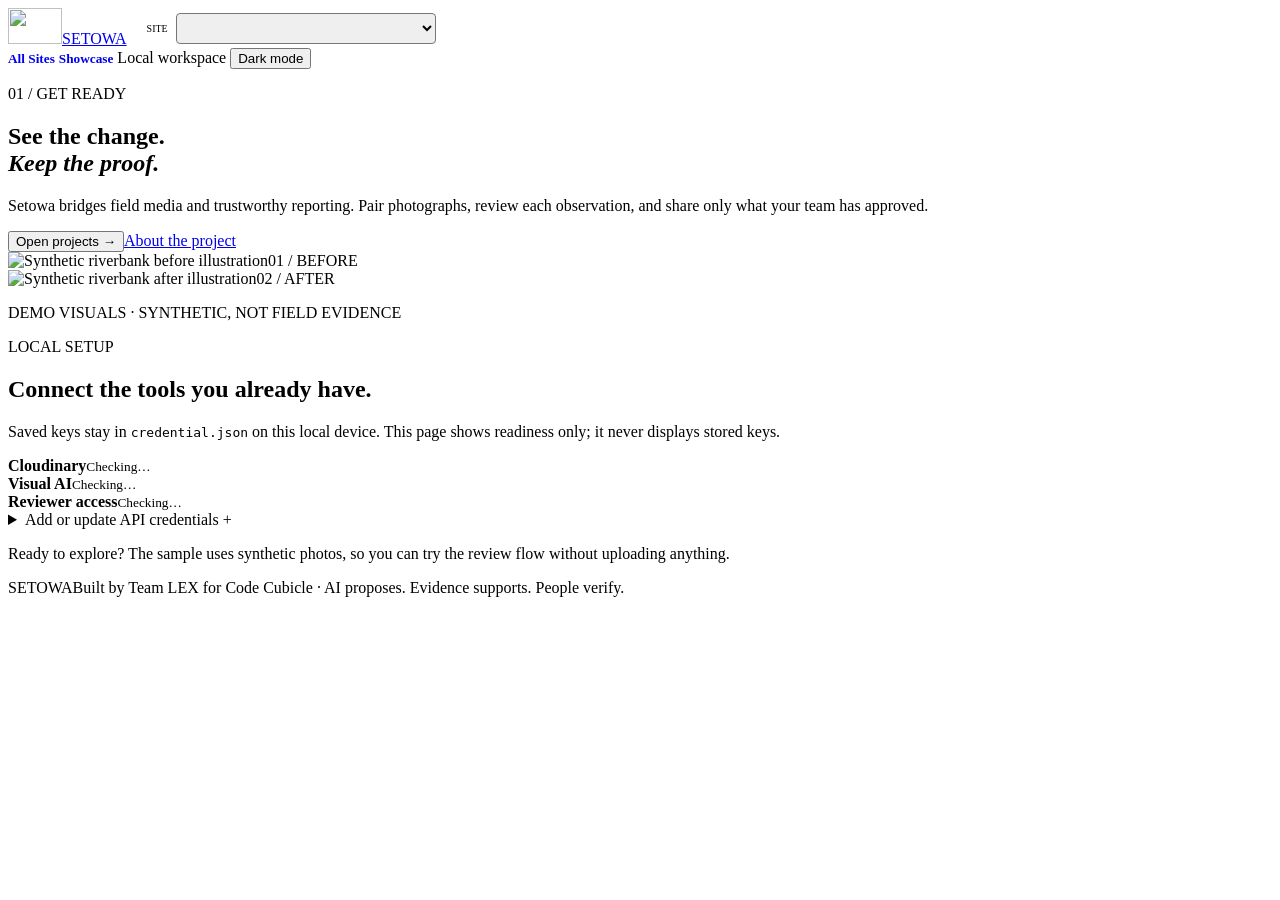
==== commit 3d7ec2b1: "feat: add backend configuration, core story services, demo data seeder, and test suites" ====
--- a/backend/app/demo/index.html
+++ b/backend/app/demo/index.html
@@ -13,7 +13,7 @@
 <body>
   <header class="topbar">
     <div style="display:flex; align-items:center; gap:20px; flex-wrap:wrap;">
-      <a class="brand" href="/showcase/" aria-label="Setowa home"><svg class="brand-symbol" viewBox="0 0 40 40" aria-hidden="true"><path d="M5 31V21a15 15 0 0 1 30 0v10M5 31h30"/></svg><span>SETOWA</span></a>
+      <a class="brand" href="/showcase/" aria-label="Setowa home"><img class="brand-logo" src="/demo/setowa_logo.svg" alt="" width="54" height="36"><span>SETOWA</span></a>
       <div id="topbar-project-container" style="display:flex; align-items:center; gap:8px;">
         <label for="topbar-site-select" class="kicker" style="margin:0; font-size:10px;">SITE</label>
         <select id="topbar-site-select" aria-label="Select active site" style="margin:0; padding:6px 10px; font-size:13px; font-weight:600; min-width:260px; max-width:380px; border-radius:4px;"></select>
@@ -234,6 +234,10 @@
             </details>
 
             <div id="media-library-grid" class="media-library-grid empty">No media assets found.</div>
+            <div class="stage-footer-nav">
+              <span class="meta">Evidence Pipeline · Step 1: Field Media</span>
+              <button type="button" class="button secondary button-small" data-route-tab="compare">Next Stage: Compare Before/After Pairs →</button>
+            </div>
           </section>
 
           <section id="tab-skills" class="tab-panel" hidden aria-labelledby="skills-title">
@@ -376,9 +380,9 @@
 
           <section id="tab-compare" class="tab-panel" hidden aria-labelledby="pair-title">
             <div class="evidence-subnav" aria-label="Review and evidence sub-sections">
-              <button type="button" class="evidence-subnav-btn active" data-sub="compare" onclick="location.hash=location.hash.replace(/\/[a-z-]+$/, '/compare')">⇄ 01 Compare Pairs &amp; AI Draft</button>
-              <button type="button" class="evidence-subnav-btn" data-sub="review" onclick="location.hash=location.hash.replace(/\/[a-z-]+$/, '/review')">✓ 02 Human Review &amp; Approval</button>
-              <button type="button" class="evidence-subnav-btn" data-sub="report" onclick="location.hash=location.hash.replace(/\/[a-z-]+$/, '/report')">📄 03 Reviewed Report &amp; Records</button>
+              <button type="button" class="evidence-subnav-btn active" data-sub="compare">⇄ 01 Compare Pairs &amp; AI Draft</button>
+              <button type="button" class="evidence-subnav-btn" data-sub="review">✓ 02 Human Review &amp; Approval</button>
+              <button type="button" class="evidence-subnav-btn" data-sub="report">📄 03 Reviewed Report &amp; Records</button>
             </div>
             <div class="content-title"><p class="kicker">04A / VISUAL COMPARISON</p><h2 id="pair-title">Put two moments side by side.</h2><p>Choose photos from different visits to the same site. The AI may refuse an unreliable comparison.</p></div>
             <div class="pair-grid">
@@ -401,23 +405,31 @@
             <div class="stage-toggle-row"><span>Comparison display:</span><button id="toggle-stage-view" class="button button-small secondary" type="button">Switch to Reveal Slider</button></div>
             <div id="comparison-stage" class="comparison-stage" hidden><img id="comparison-after" alt="Selected after image"><img id="comparison-before" alt="Selected before image"><span class="comparison-label before-label">Before</span><span class="comparison-label after-label">After</span><label class="comparison-control">Drag to reveal<input id="comparison-range" type="range" min="0" max="100" value="50" aria-label="Reveal before versus after image"></label></div>
             <div class="compare-actions"><button id="compare" class="button primary" type="button">Compare and draft observation</button><p id="compare-hint">A valid pair needs two dated photos.</p></div>
+            <div class="stage-footer-nav">
+              <span class="meta">Evidence Pipeline · Step 2: Visual Comparison</span>
+              <button type="button" class="button secondary button-small" data-route-tab="review">Next Stage: Human Review &amp; Approval →</button>
+            </div>
           </section>
 
           <section id="tab-review" class="tab-panel" hidden aria-labelledby="review-title">
             <div class="evidence-subnav" aria-label="Review and evidence sub-sections">
-              <button type="button" class="evidence-subnav-btn" data-sub="compare" onclick="location.hash=location.hash.replace(/\/[a-z-]+$/, '/compare')">⇄ 01 Compare Pairs &amp; AI Draft</button>
-              <button type="button" class="evidence-subnav-btn active" data-sub="review" onclick="location.hash=location.hash.replace(/\/[a-z-]+$/, '/review')">✓ 02 Human Review &amp; Approval</button>
-              <button type="button" class="evidence-subnav-btn" data-sub="report" onclick="location.hash=location.hash.replace(/\/[a-z-]+$/, '/report')">📄 03 Reviewed Report &amp; Records</button>
+              <button type="button" class="evidence-subnav-btn" data-sub="compare">⇄ 01 Compare Pairs &amp; AI Draft</button>
+              <button type="button" class="evidence-subnav-btn active" data-sub="review">✓ 02 Human Review &amp; Approval</button>
+              <button type="button" class="evidence-subnav-btn" data-sub="report">📄 03 Reviewed Report &amp; Records</button>
             </div>
             <div class="content-title"><p class="kicker">04B / HUMAN REVIEW</p><h2 id="review-title">Decide what the evidence supports.</h2><p>AI drafts are proposals only. Only human-approved text enters the official report.</p></div>
             <div id="observations" class="observation-list empty">No observations yet.</div>
+            <div class="stage-footer-nav">
+              <span class="meta">Evidence Pipeline · Step 3: Human Verification</span>
+              <button type="button" class="button secondary button-small" data-route-tab="report">Next Stage: Reviewed Report &amp; Records →</button>
+            </div>
           </section>
 
           <section id="tab-report" class="tab-panel" hidden aria-labelledby="report-title">
             <div class="evidence-subnav" aria-label="Review and evidence sub-sections">
-              <button type="button" class="evidence-subnav-btn" data-sub="compare" onclick="location.hash=location.hash.replace(/\/[a-z-]+$/, '/compare')">⇄ 01 Compare Pairs &amp; AI Draft</button>
-              <button type="button" class="evidence-subnav-btn" data-sub="review" onclick="location.hash=location.hash.replace(/\/[a-z-]+$/, '/review')">✓ 02 Human Review &amp; Approval</button>
-              <button type="button" class="evidence-subnav-btn active" data-sub="report" onclick="location.hash=location.hash.replace(/\/[a-z-]+$/, '/report')">📄 03 Reviewed Report &amp; Records</button>
+              <button type="button" class="evidence-subnav-btn" data-sub="compare">⇄ 01 Compare Pairs &amp; AI Draft</button>
+              <button type="button" class="evidence-subnav-btn" data-sub="review">✓ 02 Human Review &amp; Approval</button>
+              <button type="button" class="evidence-subnav-btn active" data-sub="report">📄 03 Reviewed Report &amp; Records</button>
             </div>
             <div class="content-title"><p class="kicker">04C / FINAL OUTPUT</p><h2 id="report-title">A report with receipts.</h2><p>Only reviewed observations and measurements you explicitly record appear in the export.</p></div>
             <div class="paper-card report-card"><p class="kicker">REPORT STATUS</p><strong id="report-count">No approved observations yet.</strong><p class="report-rule-note">ℹ Trust Rule: Unapproved AI observations are strictly excluded from all report outputs.</p><div class="report-button-row"><button id="export" class="button primary" type="button">Download Markdown report (.md)</button><button id="toggle-json-report" class="button secondary" type="button">View Raw JSON</button></div></div>
@@ -425,6 +437,10 @@
             <pre id="report-json-view" class="report-json-view" hidden></pre>
             <div class="content-title smaller"><h3>Record a measured outcome</h3><p>Optional. Photos cannot establish weight or other quantities on their own.</p></div>
             <form id="measurement-form" class="paper-card measurement-form"><div class="form-grid"><label>Visit<select id="measurement-visit" name="visit_id" required></select></label><label>What was measured<input name="label" maxlength="120" required placeholder="Collected litter"></label><label>Quantity<input name="quantity" type="number" min="0.01" step="any" required placeholder="12"></label><label>Unit<select name="unit"><option value="kg">kg</option><option value="bags">bags</option><option value="items">items</option></select></label><label class="full-width">Source or record<input name="source" maxlength="200" required placeholder="Scale log / signed field note"></label></div><button class="button secondary" type="submit">Save measurement</button></form><div id="measurements" class="measurement-list"></div>
+            <div class="stage-footer-nav">
+              <span class="meta">Evidence Pipeline · Step 4: Official Output</span>
+              <button type="button" class="button secondary button-small" data-route-tab="impact">Next Stage: Sustainability Timeline &amp; Story →</button>
+            </div>
           </section>
 
           <section id="tab-impact" class="tab-panel" hidden aria-labelledby="impact-title">
@@ -518,6 +534,10 @@
             </div>
             <div id="impact-timeline-container" class="impact-timeline-spine">
               <div class="empty-state">No timeline events recorded yet.</div>
+            </div>
+            <div class="stage-footer-nav">
+              <span class="meta">Evidence Pipeline · Step 5: Sustainability Dossier</span>
+              <a href="/share/pst_demo_mombasa_coastal_2026" target="_blank" rel="noopener" class="button primary button-small">View Public Impact Story ↗</a>
             </div>
           </section>
           <section id="tab-discovery" class="tab-panel" hidden aria-labelledby="discovery-title">
@@ -540,6 +560,10 @@
             </form>
             <p id="campaign-status" class="meta" role="status"></p>
             <div id="campaign-drafts" class="discovery-results" aria-live="polite"></div>
+            <div class="stage-footer-nav">
+              <span class="meta">Evidence Pipeline · Step 6: Grounded Campaign Studio</span>
+              <a href="/share/pst_demo_mombasa_coastal_2026" target="_blank" rel="noopener" class="button primary button-small">View Public Impact Story ↗</a>
+            </div>
           </section>
         </div>
       </div>
@@ -603,7 +627,7 @@
 
           <div class="paper-card frames-analyze-card">
             <h4>Visual Intelligence (SkillRuntime)</h4>
-            <p class="frames-info-note">Executes <code>field-frame-observation@1.0.0</code> via SETOWA SkillRuntime using Gemini vision intelligence.</p>
+            <p class="frames-info-note">Analyzes registered video frames when a visual provider is available; otherwise continue with manual review.</p>
             <div class="frames-actions-row">
               <button id="btn-analyze-frames" class="button secondary button-small" type="button">Analyze All Extracted Frames</button>
               <span id="analyze-status-text" class="status-indicator"></span>
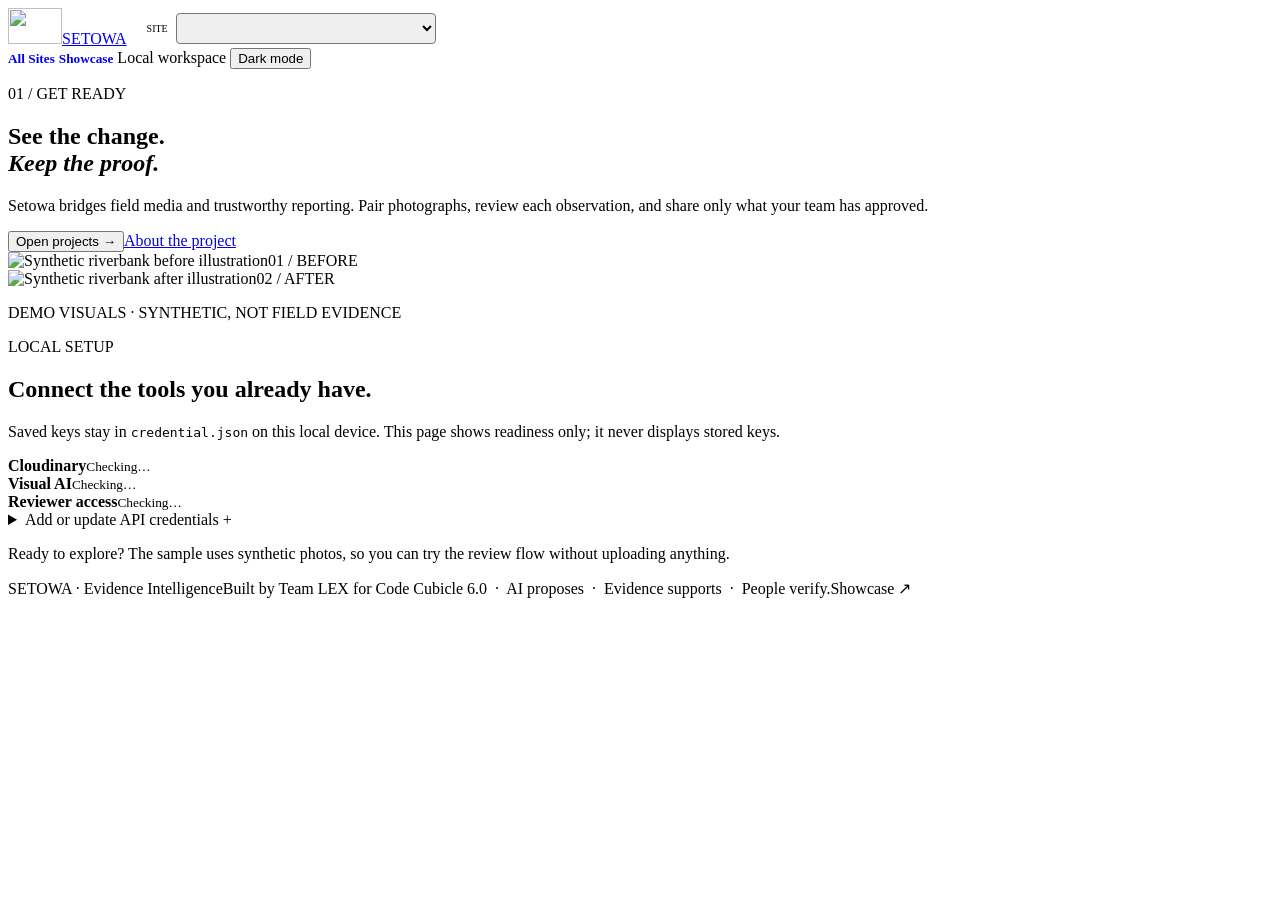
==== commit 291a3bfc: "feat(ui): polish showcase and demo workspace UI/UX for judge experience" ====
--- a/backend/app/demo/index.html
+++ b/backend/app/demo/index.html
@@ -7,7 +7,7 @@
   <meta name="description" content="Setowa helps teams turn cleanup media into reviewed, evidence-linked reports.">
   <title>Setowa — Evidence workspace</title>
   <link rel="icon" href="/demo/favicon.svg" type="image/svg+xml">
-  <link rel="stylesheet" href="/demo/styles.css?v=7">
+  <link rel="stylesheet" href="/demo/styles.css?v=8">
   <script src="/demo/app.js?v=6" defer></script>
 </head>
 <body>
@@ -537,11 +537,11 @@
             </div>
             <div class="stage-footer-nav">
               <span class="meta">Evidence Pipeline · Step 5: Sustainability Dossier</span>
-              <a href="/share/pst_demo_mombasa_coastal_2026" target="_blank" rel="noopener" class="button primary button-small">View Public Impact Story ↗</a>
+              <a href="/share/pst_demo_mombasa_coastal_2026" target="_blank" rel="noopener" class="button primary button-small">View Demo Public Story ↗</a>
             </div>
           </section>
           <section id="tab-discovery" class="tab-panel" hidden aria-labelledby="discovery-title">
-            <div class="content-title"><p class="kicker">06 / DISCOVERY</p><h2 id="discovery-title">Find the evidence.</h2><p>Ask in plain language across this project's media descriptions, approved observations, and recorded measurements. AI descriptions are labelled as unreviewed. Semantic indexing uses NVIDIA only when requested. Without AI access, keyword search remains available. Results are leads to inspect, not verified answers.</p></div>
+            <div class="content-title"><p class="kicker">06 / DISCOVERY</p><h2 id="discovery-title">Find the evidence.</h2><p>Ask in plain language across this project's media descriptions, approved observations, and recorded measurements. AI descriptions are labelled as unreviewed. Semantic search uses Gemini embeddings when available; keyword search is always active as a fallback. Results are leads to inspect, not verified answers.</p></div>
             <form id="semantic-search-form" class="paper-card compact-form discovery-form">
               <label for="semantic-query">What are you looking for?<input id="semantic-query" type="search" minlength="3" maxlength="300" required placeholder="Where did the team document less visible litter?"></label>
               <button class="button primary" type="submit">Search evidence</button>
@@ -561,8 +561,8 @@
             <p id="campaign-status" class="meta" role="status"></p>
             <div id="campaign-drafts" class="discovery-results" aria-live="polite"></div>
             <div class="stage-footer-nav">
-              <span class="meta">Evidence Pipeline · Step 6: Grounded Campaign Studio</span>
-              <a href="/share/pst_demo_mombasa_coastal_2026" target="_blank" rel="noopener" class="button primary button-small">View Public Impact Story ↗</a>
+              <span class="meta">Evidence Pipeline · Step 7: Grounded Campaign Studio</span>
+              <a href="/share/pst_demo_mombasa_coastal_2026" target="_blank" rel="noopener" class="button primary button-small">View Demo Public Story ↗</a>
             </div>
           </section>
         </div>
@@ -732,7 +732,7 @@
       </div>
     </div>
   </dialog>
-  <footer><span>SETOWA</span><span>Built by Team LEX for Code Cubicle · AI proposes. Evidence supports. People verify.</span></footer>
+  <footer><span>SETOWA · Evidence Intelligence</span><span>Built by Team LEX for Code Cubicle 6.0 &nbsp;·&nbsp; AI proposes &nbsp;·&nbsp; Evidence supports &nbsp;·&nbsp; People verify.</span><span><a href="/showcase/" style="color:inherit;text-decoration:none;">Showcase ↗</a></span></footer>
 
 </body>
 </html>
